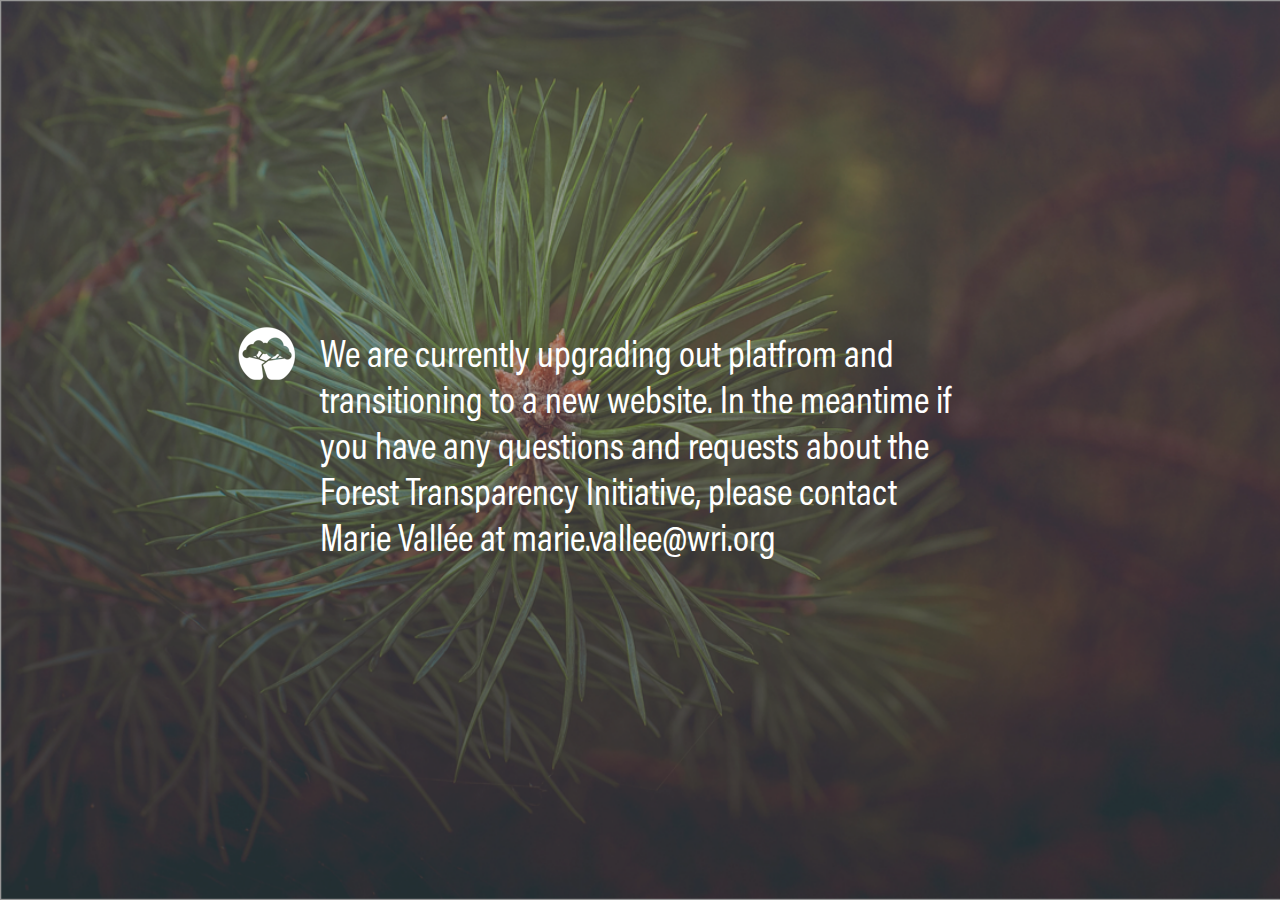
==== index.html @ 5b4fb192 "change folder structure and event listener" ====
<!DOCTYPE html>
<html lang="en">
<head>
  <meta charset="UTF-8">
  <title>FTI-Splash</title>
  <link rel="stylesheet" type="text/css"  href="app.css"></link>
</head>
<body>
  <main id="app">
    <div class="greeting">
      <p>
        We are currently upgrading out platfrom and transitioning to a new website. In the meantime
        if you have any questions and requests about the Forest Transparency Initiative, please
        contact Marie Vallée at <a id="email"></a>
      </p>
    </div>
  </main>
  <script>
    document.addEventListener('DOMContentLoaded', function () {
      var email = 'IG1hcmllLnZhbGxlZUB3cmkub3Jn';
      var newEmail = atob(email);
      var mailto = 'mailto:'+newEmail.trim();
      var email = document.getElementById('email');
      email.setAttribute('href',mailto);
      email.innerText = newEmail;
    });
  </script>
</body>
</html>
---- app.css ----
@font-face {
    font-family: "acumin-pro";
    src: url('fonts/acumin-pro-condensed-bold.woff');
}

#app {
    display: -webkit-box;
    display: -ms-flexbox;
    display: flex;
    -webkit-box-align: center;
    -ms-flex-align: center;
    align-items: center;
    -webkit-box-pack: center;
    -ms-flex-pack: center;
    justify-content: center;

    position: absolute;
    top: 0;
    bottom: 0;
    left: 0;
    right: 0;

    background-image: url("static/background.png");
    background-size: cover;

}

.greeting {
    display: -webkit-box;
    display: -ms-flexbox;
    display: flex;
    -ms-flex-line-pack: center;
    align-content: center;
    -webkit-box-pack: center;
    -ms-flex-pack: center;
    justify-content: center;
    padding: 22px;
    font-size: 38px;
    color: #fff;
    max-width: 50%;
    position: relative;
    font-family: "acumin-pro", "sans-serif";
    -moz-osx-font-smoothing: antialiased;
    -webkit-font-smoothing: antialiased;
}
.greeting a {
    color: #fff;
    text-decoration: none;
}
.greeting a:hover {
    color: #fff;
    text-decoration: underline;
}

.greeting:before {
    content: '';
    display: -webkit-box;
    display: -ms-flexbox;
    display: flex;
    -webkit-box-align: center;
    -ms-flex-align: center;
    align-items: center;
    -webkit-box-pack: center;
    -ms-flex-pack: center;
    justify-content: center;

    position: absolute;
    width: 60px;
    height: 60px;
    background-image: url('static/fti_logo.png');
    background-repeat: no-repeat;
    margin-right: 22px;
    left: 0;
    -webkit-transform: translate(-100%, 50%);
    transform: translate(-100%, 50%);
}
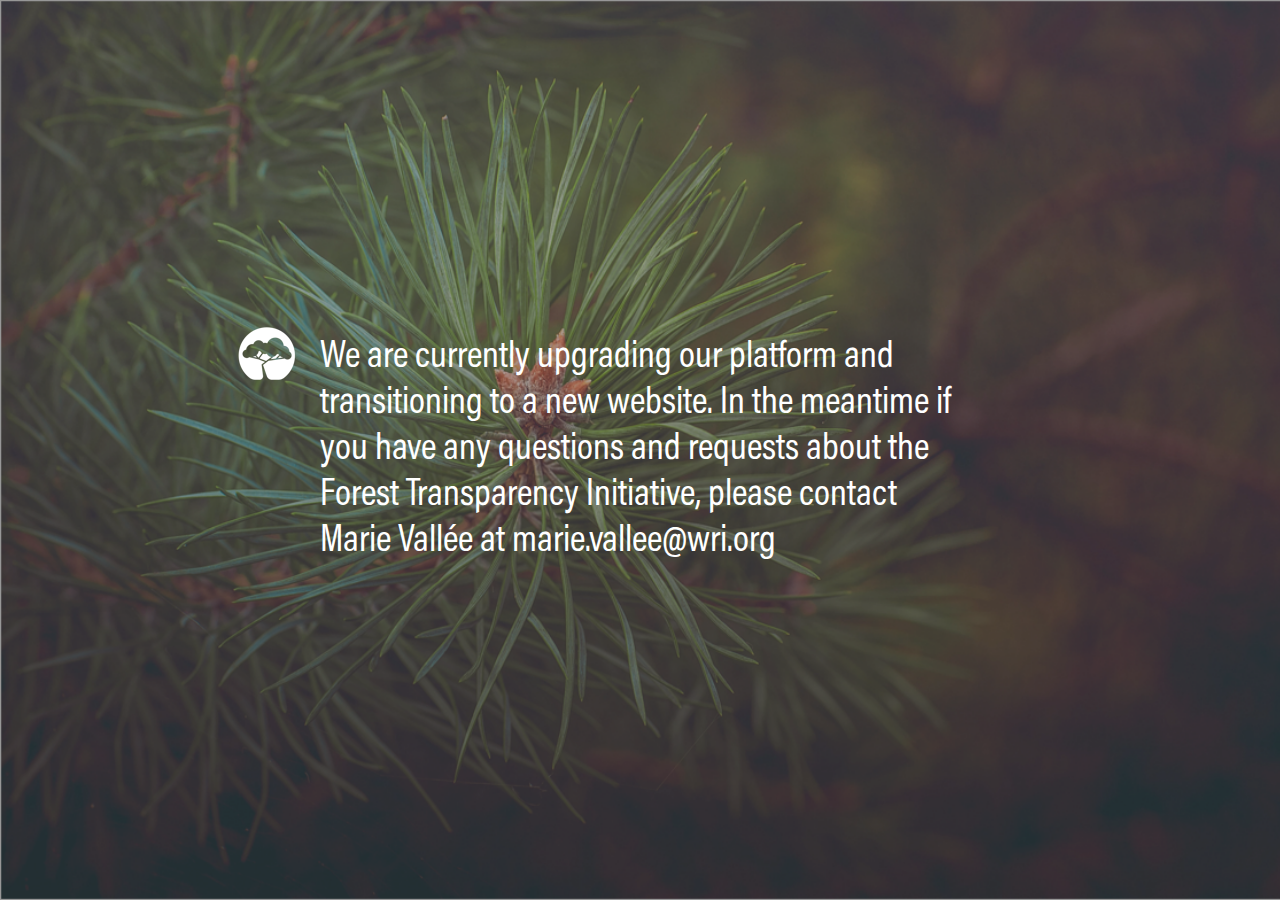
==== commit 0ee69205: "correct typo" ====
--- a/index.html
+++ b/index.html
@@ -9,7 +9,7 @@
   <main id="app">
     <div class="greeting">
       <p>
-        We are currently upgrading out platfrom and transitioning to a new website. In the meantime
+        We are currently upgrading our platform and transitioning to a new website. In the meantime
         if you have any questions and requests about the Forest Transparency Initiative, please
         contact Marie Vallée at <a id="email"></a>
       </p>
